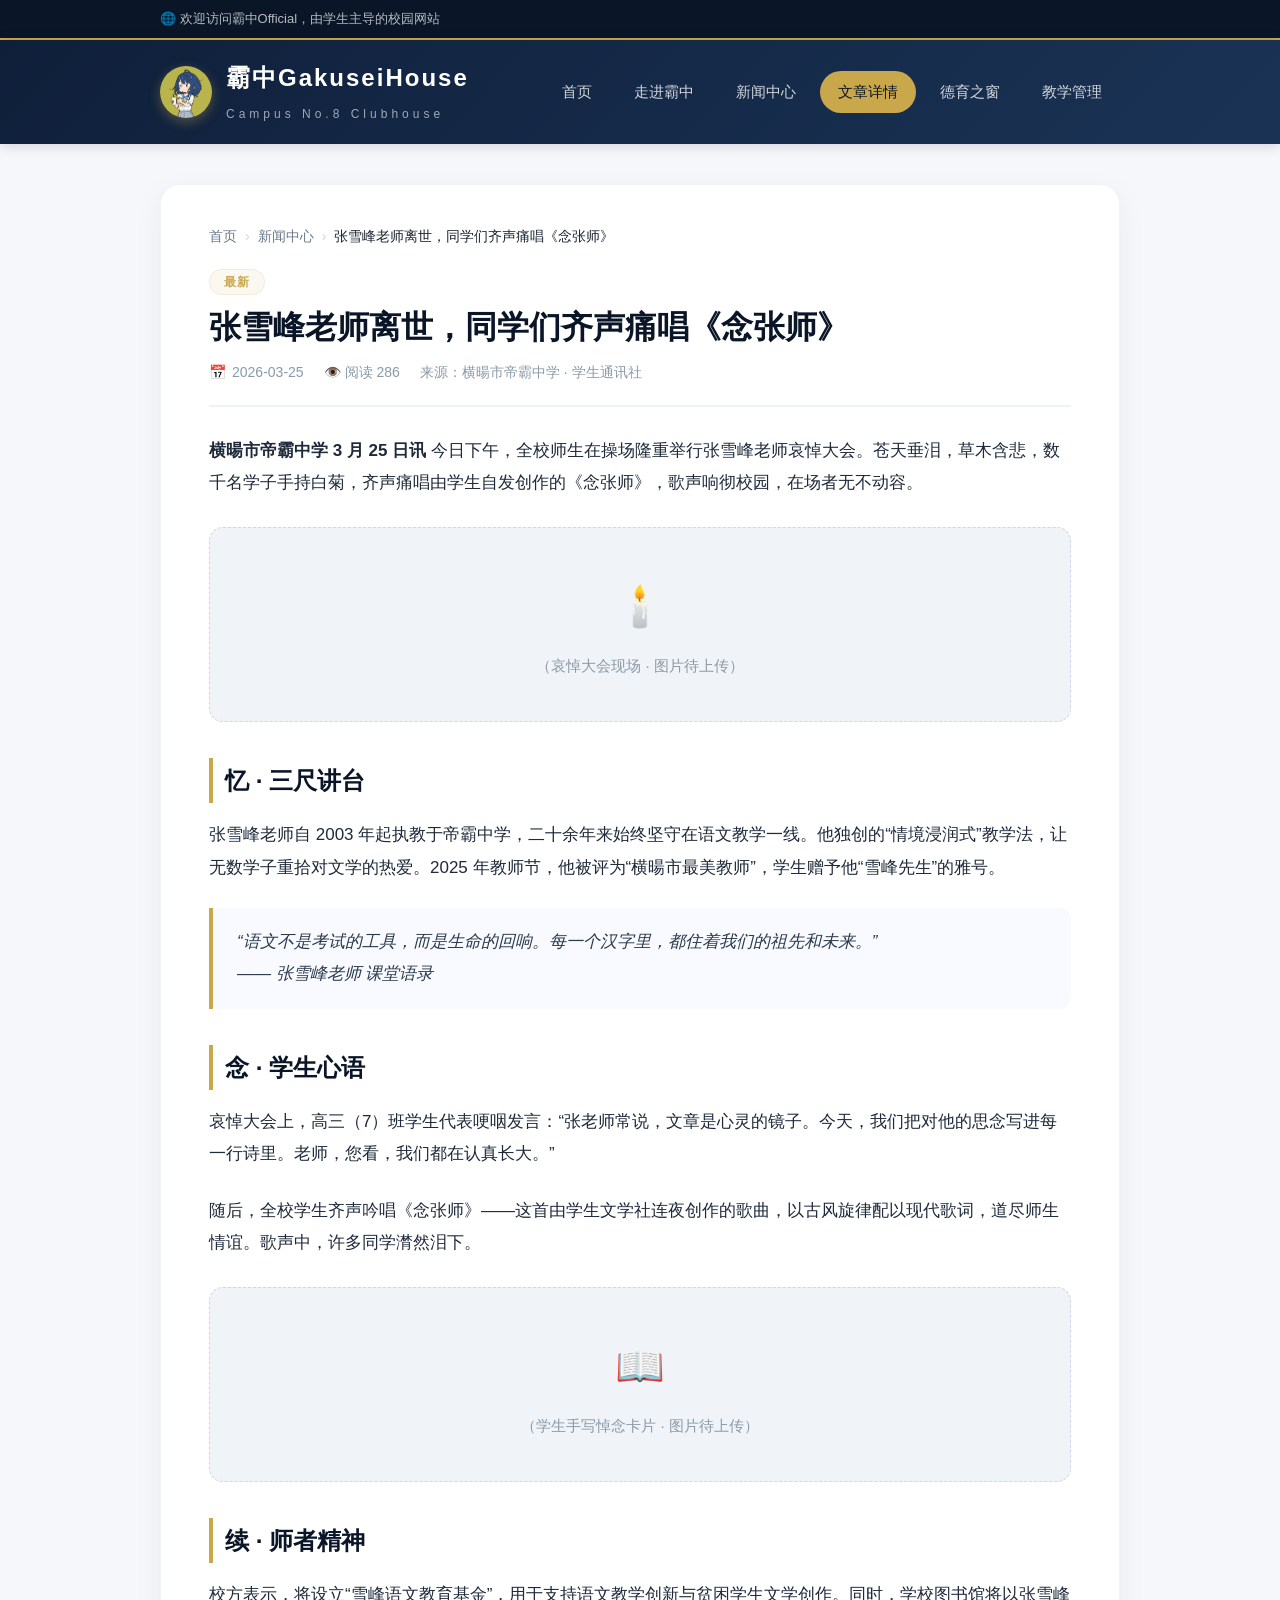
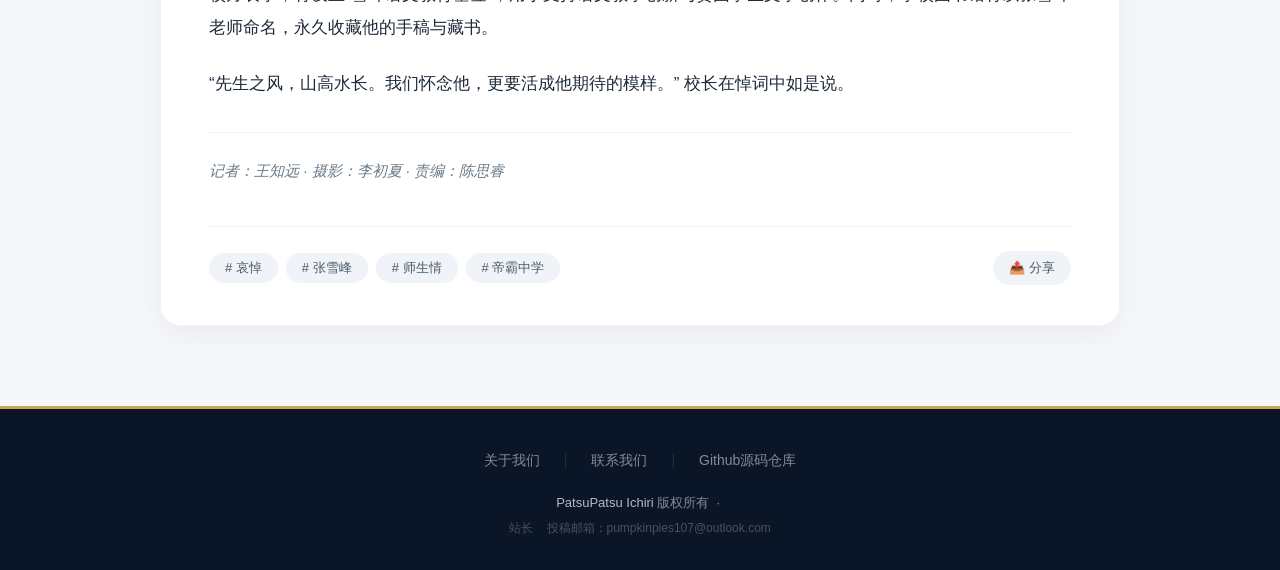
==== articles/article0001.html @ 2dd3c50e "Add files via upload" ====
<!DOCTYPE html>
<html lang="zh-CN">
<head>
    <meta charset="UTF-8">
    <meta name="viewport" content="width=device-width, initial-scale=1.0">
    <title>文章详情 · 霸中GakuseiHouse</title>
    <style>
        /* ===== 全局重置 & 基础 ===== */
        * {
            margin: 0;
            padding: 0;
            box-sizing: border-box;
        }

        body {
            font-family: "PingFang SC", "Microsoft YaHei", "Helvetica Neue", Arial, sans-serif;
            background: #f5f7fa;
            color: #1a2332;
            line-height: 1.7;
        }

        a {
            text-decoration: none;
            color: inherit;
        }

        ul {
            list-style: none;
        }

        .container {
            max-width: 1000px;
            margin: 0 auto;
            padding: 0 20px;
        }

        /* ===== 顶部栏 ===== */
        .top-bar {
            background: #0a1628;
            color: rgba(255, 255, 255, 0.7);
            font-size: 13px;
            padding: 8px 0;
            border-bottom: 2px solid #c9a84c;
        }

        .top-bar .container {
            display: flex;
            justify-content: space-between;
            align-items: center;
            flex-wrap: wrap;
            gap: 8px;
        }

        .top-bar a {
            color: rgba(255, 255, 255, 0.7);
            transition: color 0.2s;
        }
        .top-bar a:hover {
            color: #ffd866;
        }

        .top-bar .split {
            color: rgba(255, 255, 255, 0.2);
            margin: 0 10px;
        }

        .top-bar .right {
            display: flex;
            align-items: center;
            gap: 6px;
            flex-wrap: wrap;
        }

        /* ===== 头部 ===== */
        .header {
            background: linear-gradient(135deg, #0f1f3a 0%, #1a3355 100%);
            padding: 18px 0;
            box-shadow: 0 2px 12px rgba(0, 0, 0, 0.15);
            position: sticky;
            top: 0;
            z-index: 100;
        }

        .header .container {
            display: flex;
            justify-content: space-between;
            align-items: center;
            flex-wrap: wrap;
            gap: 16px;
        }

        .logo {
            display: flex;
            align-items: center;
            gap: 14px;
        }

        .logo-icon {
            width: 52px;
            height: 52px;
            flex-shrink: 0;
            border-radius: 50%;
            overflow: hidden;
            box-shadow: 0 4px 12px rgba(201, 168, 76, 0.35);
            background: #0a1628;
            display: flex;
            align-items: center;
            justify-content: center;
        }

        .logo-icon img {
            width: 100%;
            height: 100%;
            object-fit: cover;
            display: block;
        }

        .logo-text {
            color: #fff;
        }
        .logo-text h1 {
            font-size: 24px;
            font-weight: 700;
            letter-spacing: 2px;
        }
        .logo-text span {
            font-size: 12px;
            color: rgba(255, 255, 255, 0.6);
            letter-spacing: 4px;
        }

        /* ===== 导航 ===== */
        .nav {
            display: flex;
            gap: 6px;
            flex-wrap: wrap;
        }

        .nav a {
            color: rgba(255, 255, 255, 0.8);
            padding: 8px 18px;
            border-radius: 30px;
            font-size: 15px;
            font-weight: 500;
            transition: all 0.25s;
            position: relative;
        }

        .nav a:hover,
        .nav a.active {
            background: rgba(201, 168, 76, 0.18);
            color: #ffd866;
        }

        .nav a.active {
            background: #c9a84c;
            color: #0a1628;
        }

        /* ===== 文章详情主体 ===== */
        .article-wrapper {
            padding: 40px 0 60px;
        }

        .article-card {
            background: #ffffff;
            border-radius: 20px;
            box-shadow: 0 8px 30px rgba(0, 0, 0, 0.05);
            padding: 40px 48px;
            border: 1px solid #f0f3f8;
            transition: all 0.2s;
        }

        /* 面包屑 */
        .breadcrumb {
            font-size: 14px;
            color: #8a9aa8;
            margin-bottom: 18px;
            display: flex;
            align-items: center;
            gap: 8px;
            flex-wrap: wrap;
        }

        .breadcrumb a {
            color: #6a7a8a;
            transition: color 0.2s;
        }
        .breadcrumb a:hover {
            color: #c9a84c;
        }
        .breadcrumb .sep {
            color: #d0d7e0;
        }
        .breadcrumb .current {
            color: #1a2332;
            font-weight: 500;
        }

        /* 文章标题区 */
        .article-header {
            border-bottom: 2px solid #eef2f7;
            padding-bottom: 20px;
            margin-bottom: 28px;
        }

        .article-header .tag {
            display: inline-block;
            font-size: 12px;
            font-weight: 600;
            color: #c9a84c;
            letter-spacing: 1px;
            text-transform: uppercase;
            background: rgba(201, 168, 76, 0.08);
            padding: 2px 14px;
            border-radius: 30px;
            margin-bottom: 12px;
            border: 1px solid rgba(201, 168, 76, 0.15);
        }

        .article-header h1 {
            font-size: 32px;
            font-weight: 700;
            color: #0a1628;
            line-height: 1.3;
            margin-bottom: 12px;
        }

        .article-meta {
            display: flex;
            flex-wrap: wrap;
            align-items: center;
            gap: 20px;
            font-size: 14px;
            color: #8a9aa8;
        }

        .article-meta .date {
            display: flex;
            align-items: center;
            gap: 6px;
        }
        .article-meta .date::before {
            content: "📅";
            font-size: 14px;
        }
        .article-meta .views {
            display: flex;
            align-items: center;
            gap: 4px;
        }
        .article-meta .views::before {
            content: "👁️";
            font-size: 14px;
        }

        /* 正文内容 */
        .article-body {
            font-size: 17px;
            color: #1e2a3a;
            line-height: 1.9;
        }

        .article-body p {
            margin-bottom: 24px;
        }

        .article-body h2 {
            font-size: 24px;
            font-weight: 700;
            margin: 36px 0 16px;
            color: #0a1628;
            padding-left: 12px;
            border-left: 4px solid #c9a84c;
        }

        .article-body h3 {
            font-size: 20px;
            font-weight: 600;
            margin: 28px 0 12px;
            color: #0f1f3a;
        }

        .article-body blockquote {
            background: #f8faff;
            border-left: 4px solid #c9a84c;
            padding: 18px 24px;
            margin: 24px 0;
            border-radius: 0 12px 12px 0;
            color: #2a3a4a;
            font-style: italic;
        }

        .article-body ul,
        .article-body ol {
            margin: 16px 0 24px 24px;
        }

        .article-body li {
            margin-bottom: 8px;
        }

        .article-body .img-placeholder {
            background: #f0f3f8;
            border-radius: 14px;
            padding: 40px 20px;
            text-align: center;
            color: #8a9aa8;
            border: 1px dashed #d0d7e0;
            margin: 28px 0;
            font-size: 15px;
        }

        .article-body .img-placeholder i {
            font-style: normal;
            display: block;
            font-size: 40px;
            margin-bottom: 8px;
        }

        /* 文章底部信息 */
        .article-footer {
            margin-top: 40px;
            padding-top: 24px;
            border-top: 1px solid #eef2f7;
            display: flex;
            justify-content: space-between;
            align-items: center;
            flex-wrap: wrap;
            gap: 16px;
        }

        .article-footer .tags {
            display: flex;
            gap: 8px;
            flex-wrap: wrap;
        }

        .article-footer .tags span {
            background: #f0f3f8;
            padding: 4px 16px;
            border-radius: 30px;
            font-size: 13px;
            color: #4a5a6a;
        }

        .article-footer .share {
            display: flex;
            gap: 12px;
            align-items: center;
        }

        .article-footer .share a {
            display: inline-block;
            padding: 6px 16px;
            border-radius: 30px;
            background: #f0f3f8;
            font-size: 13px;
            color: #4a5a6a;
            transition: all 0.2s;
        }

        .article-footer .share a:hover {
            background: #0a1628;
            color: #ffd866;
        }

        /* ===== 底部 ===== */
        .footer {
            background: #0a1628;
            color: rgba(255, 255, 255, 0.5);
            padding: 40px 0 30px;
            text-align: center;
            font-size: 14px;
            border-top: 3px solid #c9a84c;
            margin-top: 20px;
        }

        .footer .footer-links {
            display: flex;
            justify-content: center;
            gap: 24px;
            flex-wrap: wrap;
            margin-bottom: 18px;
        }

        .footer .footer-links a {
            color: rgba(255, 255, 255, 0.5);
            transition: color 0.2s;
        }
        .footer .footer-links a:hover {
            color: #ffd866;
        }

        .footer .footer-links .split {
            color: rgba(255, 255, 255, 0.1);
        }

        .footer .copy {
            font-size: 13px;
            line-height: 1.8;
        }

        .footer .copy .highlight {
            color: rgba(255, 255, 255, 0.7);
        }

        /* ===== 响应式 ===== */
        @media (max-width: 768px) {
            .header .container {
                flex-direction: column;
                align-items: stretch;
                gap: 12px;
            }
            .logo {
                justify-content: center;
            }
            .nav {
                justify-content: center;
            }

            .article-card {
                padding: 24px 20px;
            }

            .article-header h1 {
                font-size: 24px;
            }

            .article-body {
                font-size: 16px;
            }

            .article-meta {
                gap: 12px;
                font-size: 13px;
            }

            .top-bar .container {
                flex-direction: column;
                text-align: center;
            }
        }

        @media (max-width: 480px) {
            .logo-icon {
                width: 40px;
                height: 40px;
            }
            .logo-text h1 {
                font-size: 18px;
            }
            .logo-text span {
                font-size: 10px;
            }
            .nav a {
                padding: 6px 12px;
                font-size: 13px;
            }
            .article-card {
                padding: 16px 14px;
            }
            .article-header h1 {
                font-size: 20px;
            }
            .article-body {
                font-size: 15px;
            }
            .article-footer {
                flex-direction: column;
                align-items: flex-start;
            }
        }
    </style>
</head>
<body>

    <!-- ===== 顶部栏 ===== -->
    <div class="top-bar">
        <div class="container">
            <span>🌐 欢迎访问霸中Official，由学生主导的校园网站</span>
        </div>
    </div>

    <!-- ===== 头部 ===== -->
    <header class="header">
        <div class="container">
            <div class="logo">
                <div class="logo-icon">
                    <img src="../logo.png" alt="霸中GakuseiHouse Logo">
                </div>
                <div class="logo-text">
                    <h1>霸中GakuseiHouse</h1>
                    <span>Campus No.8 Clubhouse</span>
                </div>
            </div>
            <nav class="nav">
                <a href="nothing.html">首页</a>
                <a href="nothing.html">走进霸中</a>
                <a href="nothing.html">新闻中心</a>
                <a href="nothing.html" class="active">文章详情</a>
                <a href="nothing.html">德育之窗</a>
                <a href="nothing.html">教学管理</a>
            </nav>
        </div>
    </header>

    <!-- ===== 文章详情 ===== -->
    <main class="article-wrapper">
        <div class="container">
            <div class="article-card">

                <!-- 面包屑 -->
                <div class="breadcrumb">
                    <a href="nothing.html">首页</a>
                    <span class="sep">›</span>
                    <a href="nothing.html">新闻中心</a>
                    <span class="sep">›</span>
                    <span class="current">张雪峰老师离世，同学们齐声痛唱《念张师》</span>
                </div>

                <!-- 文章头部 -->
                <div class="article-header">
                    <span class="tag">最新</span>
                    <h1>张雪峰老师离世，同学们齐声痛唱《念张师》</h1>
                    <div class="article-meta">
                        <span class="date">2026-03-25</span>
                        <span class="views">阅读 286</span>
                        <span>来源：横暘市帝霸中学 · 学生通讯社</span>
                    </div>
                </div>

                <!-- 文章正文 -->
                <div class="article-body">
                    <p><strong>横暘市帝霸中学 3 月 25 日讯</strong> 今日下午，全校师生在操场隆重举行张雪峰老师哀悼大会。苍天垂泪，草木含悲，数千名学子手持白菊，齐声痛唱由学生自发创作的《念张师》，歌声响彻校园，在场者无不动容。</p>

                    <div class="img-placeholder">
                        <i>🕯️</i>
                        （哀悼大会现场 · 图片待上传）
                    </div>

                    <h2>忆 · 三尺讲台</h2>
                    <p>张雪峰老师自 2003 年起执教于帝霸中学，二十余年来始终坚守在语文教学一线。他独创的“情境浸润式”教学法，让无数学子重拾对文学的热爱。2025 年教师节，他被评为“横暘市最美教师”，学生赠予他“雪峰先生”的雅号。</p>

                    <blockquote>
                        “语文不是考试的工具，而是生命的回响。每一个汉字里，都住着我们的祖先和未来。”
                        <br>—— 张雪峰老师 课堂语录
                    </blockquote>

                    <h2>念 · 学生心语</h2>
                    <p>哀悼大会上，高三（7）班学生代表哽咽发言：“张老师常说，文章是心灵的镜子。今天，我们把对他的思念写进每一行诗里。老师，您看，我们都在认真长大。”</p>
                    <p>随后，全校学生齐声吟唱《念张师》——这首由学生文学社连夜创作的歌曲，以古风旋律配以现代歌词，道尽师生情谊。歌声中，许多同学潸然泪下。</p>

                    <div class="img-placeholder">
                        <i>📖</i>
                        （学生手写悼念卡片 · 图片待上传）
                    </div>

                    <h2>续 · 师者精神</h2>
                    <p>校方表示，将设立“雪峰语文教育基金”，用于支持语文教学创新与贫困学生文学创作。同时，学校图书馆将以张雪峰老师命名，永久收藏他的手稿与藏书。</p>
                    <p>“先生之风，山高水长。我们怀念他，更要活成他期待的模样。” 校长在悼词中如是说。</p>

                    <p style="color: #6a7a8a; font-size: 15px; margin-top: 32px; border-top: 1px solid #eef2f7; padding-top: 24px;">
                        <em>记者：王知远 · 摄影：李初夏 · 责编：陈思睿</em>
                    </p>
                </div>

                <!-- 文章底部 -->
                <div class="article-footer">
                    <div class="tags">
                        <span># 哀悼</span>
                        <span># 张雪峰</span>
                        <span># 师生情</span>
                        <span># 帝霸中学</span>
                    </div>
                    <div class="share">
                        <a href="#">📤 分享</a>
                    </div>
                </div>

            </div>
        </div>
    </main>

    <!-- ===== 底部 ===== -->
    <footer class="footer">
        <div class="container">
            <div class="footer-links">
                <a href="nothing.html">关于我们</a>
                <span class="split">|</span>
                <a href="nothing.html">联系我们</a>
                <span class="split">|</span>
                <a href="https://github.com/PatsuPatsu-Ichiri/PatsuPatsu-Ichiri.github.io">Github源码仓库</a>
            </div>
            <div class="copy">
                <p>
                    <span class="highlight">PatsuPatsu Ichiri</span> 版权所有 &nbsp;·&nbsp;
                </p>
                <p style="margin-top:4px; font-size:12px; color:rgba(255,255,255,0.25);">
                    站长 &nbsp;&nbsp; 投稿邮箱：pumpkinpies107@outlook.com
                </p>
            </div>
        </div>
    </footer>

</body>
</html>
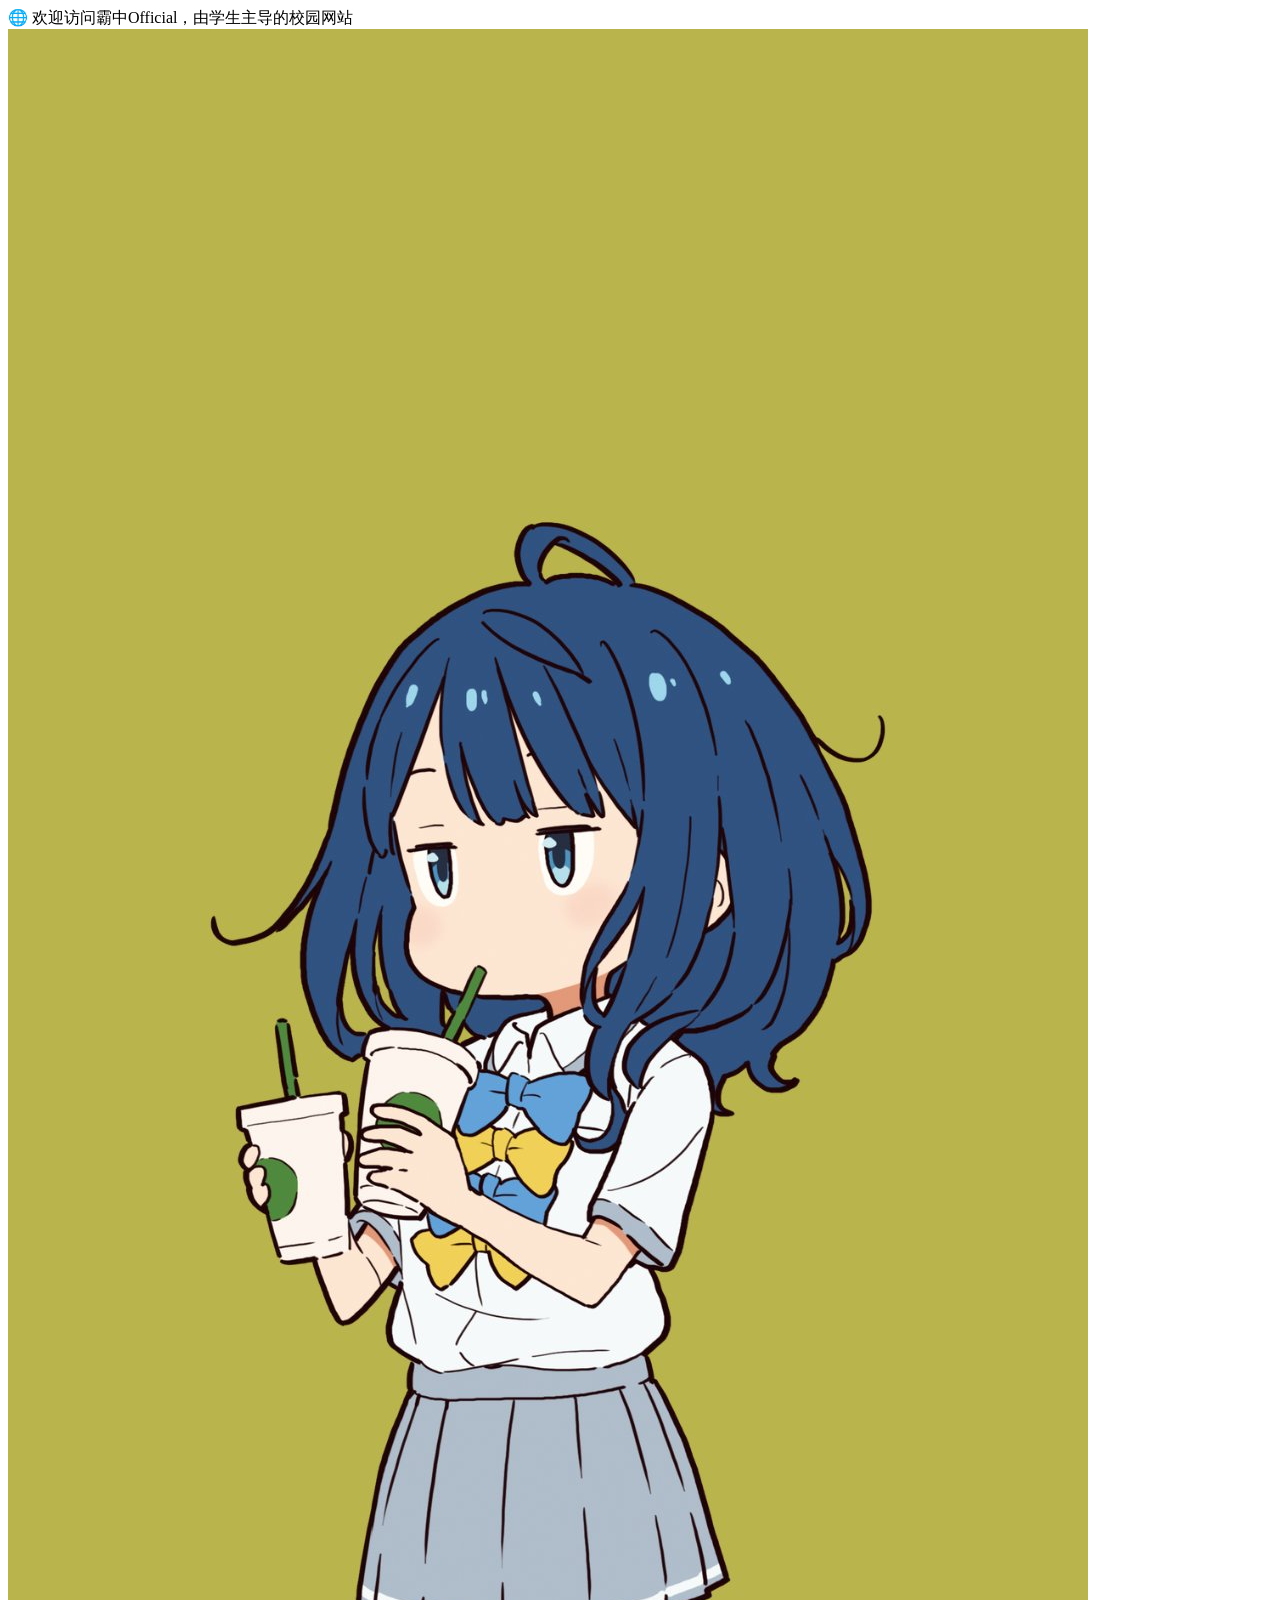
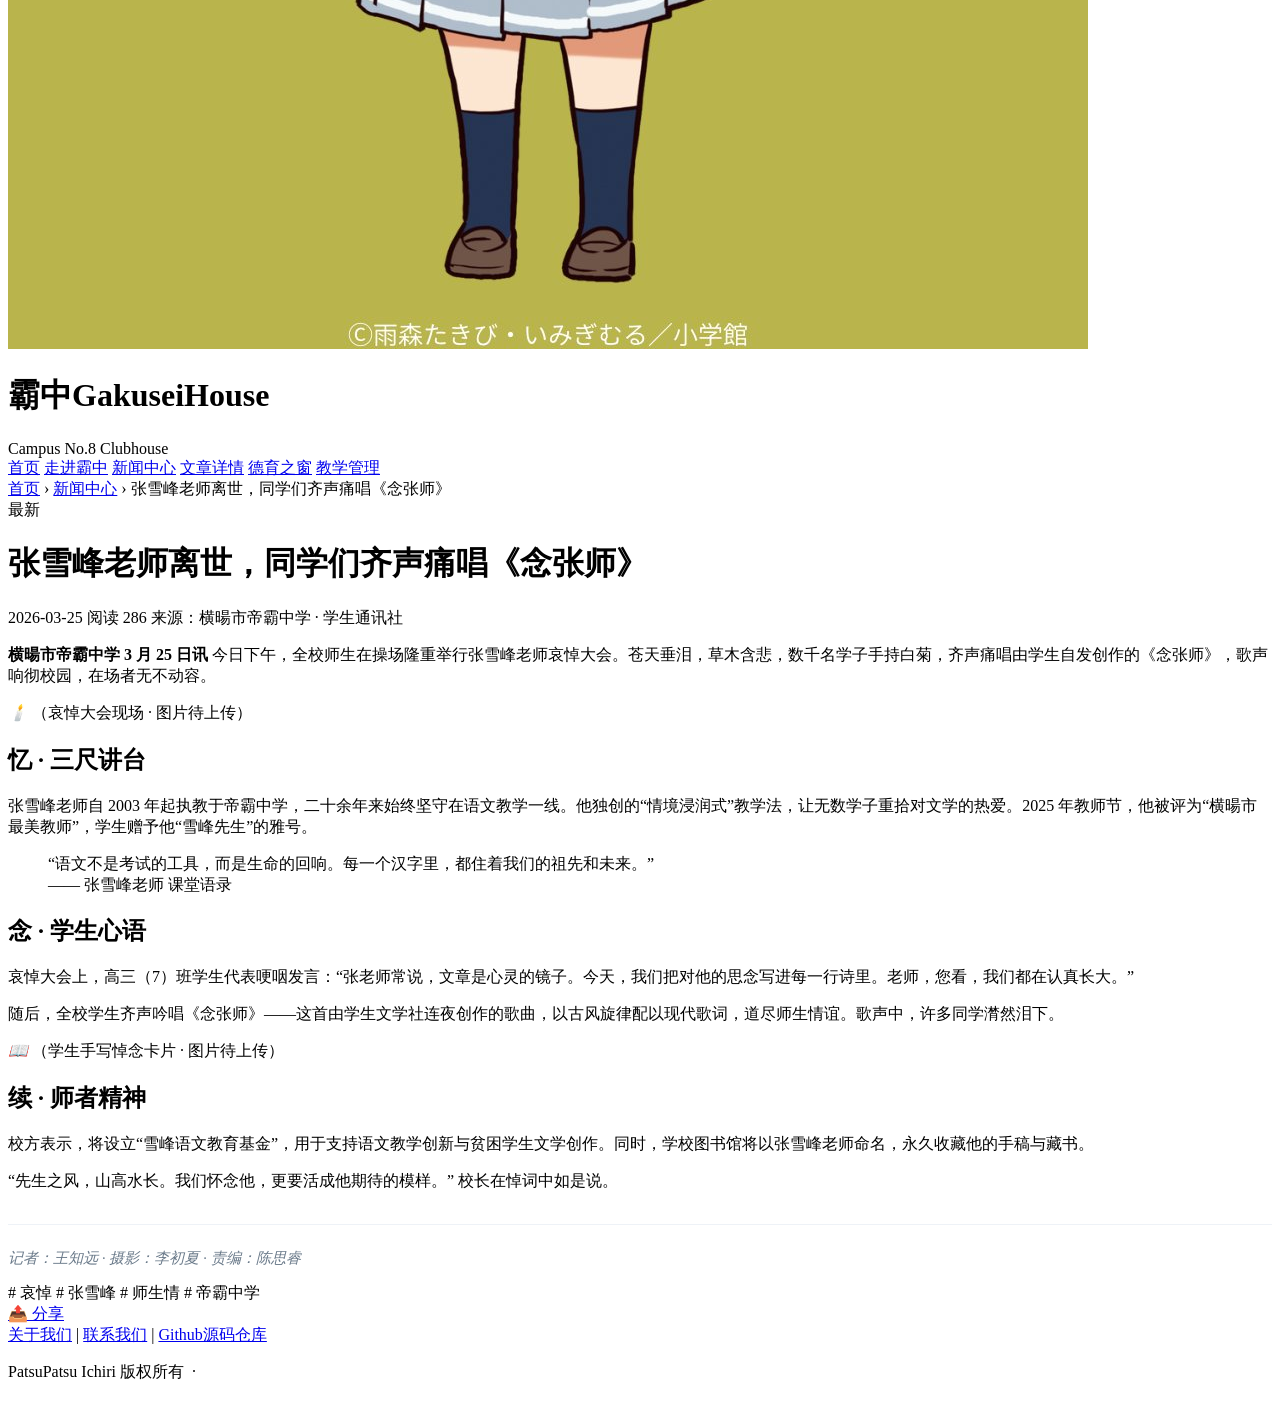
==== commit ce5539e3: "Update article0001.html" ====
--- a/articles/article0001.html
+++ b/articles/article0001.html
@@ -4,474 +4,9 @@
     <meta charset="UTF-8">
     <meta name="viewport" content="width=device-width, initial-scale=1.0">
     <title>文章详情 · 霸中GakuseiHouse</title>
-    <style>
-        /* ===== 全局重置 & 基础 ===== */
-        * {
-            margin: 0;
-            padding: 0;
-            box-sizing: border-box;
-        }
-
-        body {
-            font-family: "PingFang SC", "Microsoft YaHei", "Helvetica Neue", Arial, sans-serif;
-            background: #f5f7fa;
-            color: #1a2332;
-            line-height: 1.7;
-        }
-
-        a {
-            text-decoration: none;
-            color: inherit;
-        }
-
-        ul {
-            list-style: none;
-        }
-
-        .container {
-            max-width: 1000px;
-            margin: 0 auto;
-            padding: 0 20px;
-        }
-
-        /* ===== 顶部栏 ===== */
-        .top-bar {
-            background: #0a1628;
-            color: rgba(255, 255, 255, 0.7);
-            font-size: 13px;
-            padding: 8px 0;
-            border-bottom: 2px solid #c9a84c;
-        }
-
-        .top-bar .container {
-            display: flex;
-            justify-content: space-between;
-            align-items: center;
-            flex-wrap: wrap;
-            gap: 8px;
-        }
-
-        .top-bar a {
-            color: rgba(255, 255, 255, 0.7);
-            transition: color 0.2s;
-        }
-        .top-bar a:hover {
-            color: #ffd866;
-        }
-
-        .top-bar .split {
-            color: rgba(255, 255, 255, 0.2);
-            margin: 0 10px;
-        }
-
-        .top-bar .right {
-            display: flex;
-            align-items: center;
-            gap: 6px;
-            flex-wrap: wrap;
-        }
-
-        /* ===== 头部 ===== */
-        .header {
-            background: linear-gradient(135deg, #0f1f3a 0%, #1a3355 100%);
-            padding: 18px 0;
-            box-shadow: 0 2px 12px rgba(0, 0, 0, 0.15);
-            position: sticky;
-            top: 0;
-            z-index: 100;
-        }
-
-        .header .container {
-            display: flex;
-            justify-content: space-between;
-            align-items: center;
-            flex-wrap: wrap;
-            gap: 16px;
-        }
-
-        .logo {
-            display: flex;
-            align-items: center;
-            gap: 14px;
-        }
-
-        .logo-icon {
-            width: 52px;
-            height: 52px;
-            flex-shrink: 0;
-            border-radius: 50%;
-            overflow: hidden;
-            box-shadow: 0 4px 12px rgba(201, 168, 76, 0.35);
-            background: #0a1628;
-            display: flex;
-            align-items: center;
-            justify-content: center;
-        }
-
-        .logo-icon img {
-            width: 100%;
-            height: 100%;
-            object-fit: cover;
-            display: block;
-        }
-
-        .logo-text {
-            color: #fff;
-        }
-        .logo-text h1 {
-            font-size: 24px;
-            font-weight: 700;
-            letter-spacing: 2px;
-        }
-        .logo-text span {
-            font-size: 12px;
-            color: rgba(255, 255, 255, 0.6);
-            letter-spacing: 4px;
-        }
-
-        /* ===== 导航 ===== */
-        .nav {
-            display: flex;
-            gap: 6px;
-            flex-wrap: wrap;
-        }
-
-        .nav a {
-            color: rgba(255, 255, 255, 0.8);
-            padding: 8px 18px;
-            border-radius: 30px;
-            font-size: 15px;
-            font-weight: 500;
-            transition: all 0.25s;
-            position: relative;
-        }
-
-        .nav a:hover,
-        .nav a.active {
-            background: rgba(201, 168, 76, 0.18);
-            color: #ffd866;
-        }
-
-        .nav a.active {
-            background: #c9a84c;
-            color: #0a1628;
-        }
-
-        /* ===== 文章详情主体 ===== */
-        .article-wrapper {
-            padding: 40px 0 60px;
-        }
-
-        .article-card {
-            background: #ffffff;
-            border-radius: 20px;
-            box-shadow: 0 8px 30px rgba(0, 0, 0, 0.05);
-            padding: 40px 48px;
-            border: 1px solid #f0f3f8;
-            transition: all 0.2s;
-        }
-
-        /* 面包屑 */
-        .breadcrumb {
-            font-size: 14px;
-            color: #8a9aa8;
-            margin-bottom: 18px;
-            display: flex;
-            align-items: center;
-            gap: 8px;
-            flex-wrap: wrap;
-        }
-
-        .breadcrumb a {
-            color: #6a7a8a;
-            transition: color 0.2s;
-        }
-        .breadcrumb a:hover {
-            color: #c9a84c;
-        }
-        .breadcrumb .sep {
-            color: #d0d7e0;
-        }
-        .breadcrumb .current {
-            color: #1a2332;
-            font-weight: 500;
-        }
-
-        /* 文章标题区 */
-        .article-header {
-            border-bottom: 2px solid #eef2f7;
-            padding-bottom: 20px;
-            margin-bottom: 28px;
-        }
-
-        .article-header .tag {
-            display: inline-block;
-            font-size: 12px;
-            font-weight: 600;
-            color: #c9a84c;
-            letter-spacing: 1px;
-            text-transform: uppercase;
-            background: rgba(201, 168, 76, 0.08);
-            padding: 2px 14px;
-            border-radius: 30px;
-            margin-bottom: 12px;
-            border: 1px solid rgba(201, 168, 76, 0.15);
-        }
-
-        .article-header h1 {
-            font-size: 32px;
-            font-weight: 700;
-            color: #0a1628;
-            line-height: 1.3;
-            margin-bottom: 12px;
-        }
-
-        .article-meta {
-            display: flex;
-            flex-wrap: wrap;
-            align-items: center;
-            gap: 20px;
-            font-size: 14px;
-            color: #8a9aa8;
-        }
-
-        .article-meta .date {
-            display: flex;
-            align-items: center;
-            gap: 6px;
-        }
-        .article-meta .date::before {
-            content: "📅";
-            font-size: 14px;
-        }
-        .article-meta .views {
-            display: flex;
-            align-items: center;
-            gap: 4px;
-        }
-        .article-meta .views::before {
-            content: "👁️";
-            font-size: 14px;
-        }
-
-        /* 正文内容 */
-        .article-body {
-            font-size: 17px;
-            color: #1e2a3a;
-            line-height: 1.9;
-        }
-
-        .article-body p {
-            margin-bottom: 24px;
-        }
-
-        .article-body h2 {
-            font-size: 24px;
-            font-weight: 700;
-            margin: 36px 0 16px;
-            color: #0a1628;
-            padding-left: 12px;
-            border-left: 4px solid #c9a84c;
-        }
-
-        .article-body h3 {
-            font-size: 20px;
-            font-weight: 600;
-            margin: 28px 0 12px;
-            color: #0f1f3a;
-        }
-
-        .article-body blockquote {
-            background: #f8faff;
-            border-left: 4px solid #c9a84c;
-            padding: 18px 24px;
-            margin: 24px 0;
-            border-radius: 0 12px 12px 0;
-            color: #2a3a4a;
-            font-style: italic;
-        }
-
-        .article-body ul,
-        .article-body ol {
-            margin: 16px 0 24px 24px;
-        }
-
-        .article-body li {
-            margin-bottom: 8px;
-        }
-
-        .article-body .img-placeholder {
-            background: #f0f3f8;
-            border-radius: 14px;
-            padding: 40px 20px;
-            text-align: center;
-            color: #8a9aa8;
-            border: 1px dashed #d0d7e0;
-            margin: 28px 0;
-            font-size: 15px;
-        }
-
-        .article-body .img-placeholder i {
-            font-style: normal;
-            display: block;
-            font-size: 40px;
-            margin-bottom: 8px;
-        }
-
-        /* 文章底部信息 */
-        .article-footer {
-            margin-top: 40px;
-            padding-top: 24px;
-            border-top: 1px solid #eef2f7;
-            display: flex;
-            justify-content: space-between;
-            align-items: center;
-            flex-wrap: wrap;
-            gap: 16px;
-        }
-
-        .article-footer .tags {
-            display: flex;
-            gap: 8px;
-            flex-wrap: wrap;
-        }
-
-        .article-footer .tags span {
-            background: #f0f3f8;
-            padding: 4px 16px;
-            border-radius: 30px;
-            font-size: 13px;
-            color: #4a5a6a;
-        }
-
-        .article-footer .share {
-            display: flex;
-            gap: 12px;
-            align-items: center;
-        }
-
-        .article-footer .share a {
-            display: inline-block;
-            padding: 6px 16px;
-            border-radius: 30px;
-            background: #f0f3f8;
-            font-size: 13px;
-            color: #4a5a6a;
-            transition: all 0.2s;
-        }
-
-        .article-footer .share a:hover {
-            background: #0a1628;
-            color: #ffd866;
-        }
-
-        /* ===== 底部 ===== */
-        .footer {
-            background: #0a1628;
-            color: rgba(255, 255, 255, 0.5);
-            padding: 40px 0 30px;
-            text-align: center;
-            font-size: 14px;
-            border-top: 3px solid #c9a84c;
-            margin-top: 20px;
-        }
-
-        .footer .footer-links {
-            display: flex;
-            justify-content: center;
-            gap: 24px;
-            flex-wrap: wrap;
-            margin-bottom: 18px;
-        }
-
-        .footer .footer-links a {
-            color: rgba(255, 255, 255, 0.5);
-            transition: color 0.2s;
-        }
-        .footer .footer-links a:hover {
-            color: #ffd866;
-        }
-
-        .footer .footer-links .split {
-            color: rgba(255, 255, 255, 0.1);
-        }
-
-        .footer .copy {
-            font-size: 13px;
-            line-height: 1.8;
-        }
-
-        .footer .copy .highlight {
-            color: rgba(255, 255, 255, 0.7);
-        }
-
-        /* ===== 响应式 ===== */
-        @media (max-width: 768px) {
-            .header .container {
-                flex-direction: column;
-                align-items: stretch;
-                gap: 12px;
-            }
-            .logo {
-                justify-content: center;
-            }
-            .nav {
-                justify-content: center;
-            }
-
-            .article-card {
-                padding: 24px 20px;
-            }
-
-            .article-header h1 {
-                font-size: 24px;
-            }
-
-            .article-body {
-                font-size: 16px;
-            }
-
-            .article-meta {
-                gap: 12px;
-                font-size: 13px;
-            }
-
-            .top-bar .container {
-                flex-direction: column;
-                text-align: center;
-            }
-        }
-
-        @media (max-width: 480px) {
-            .logo-icon {
-                width: 40px;
-                height: 40px;
-            }
-            .logo-text h1 {
-                font-size: 18px;
-            }
-            .logo-text span {
-                font-size: 10px;
-            }
-            .nav a {
-                padding: 6px 12px;
-                font-size: 13px;
-            }
-            .article-card {
-                padding: 16px 14px;
-            }
-            .article-header h1 {
-                font-size: 20px;
-            }
-            .article-body {
-                font-size: 15px;
-            }
-            .article-footer {
-                flex-direction: column;
-                align-items: flex-start;
-            }
-        }
-    </style>
+    <link rel="stylesheet" href="css/general.css">
+    <link rel="stylesheet" href="css/article.css">   
+    
 </head>
 <body>
 
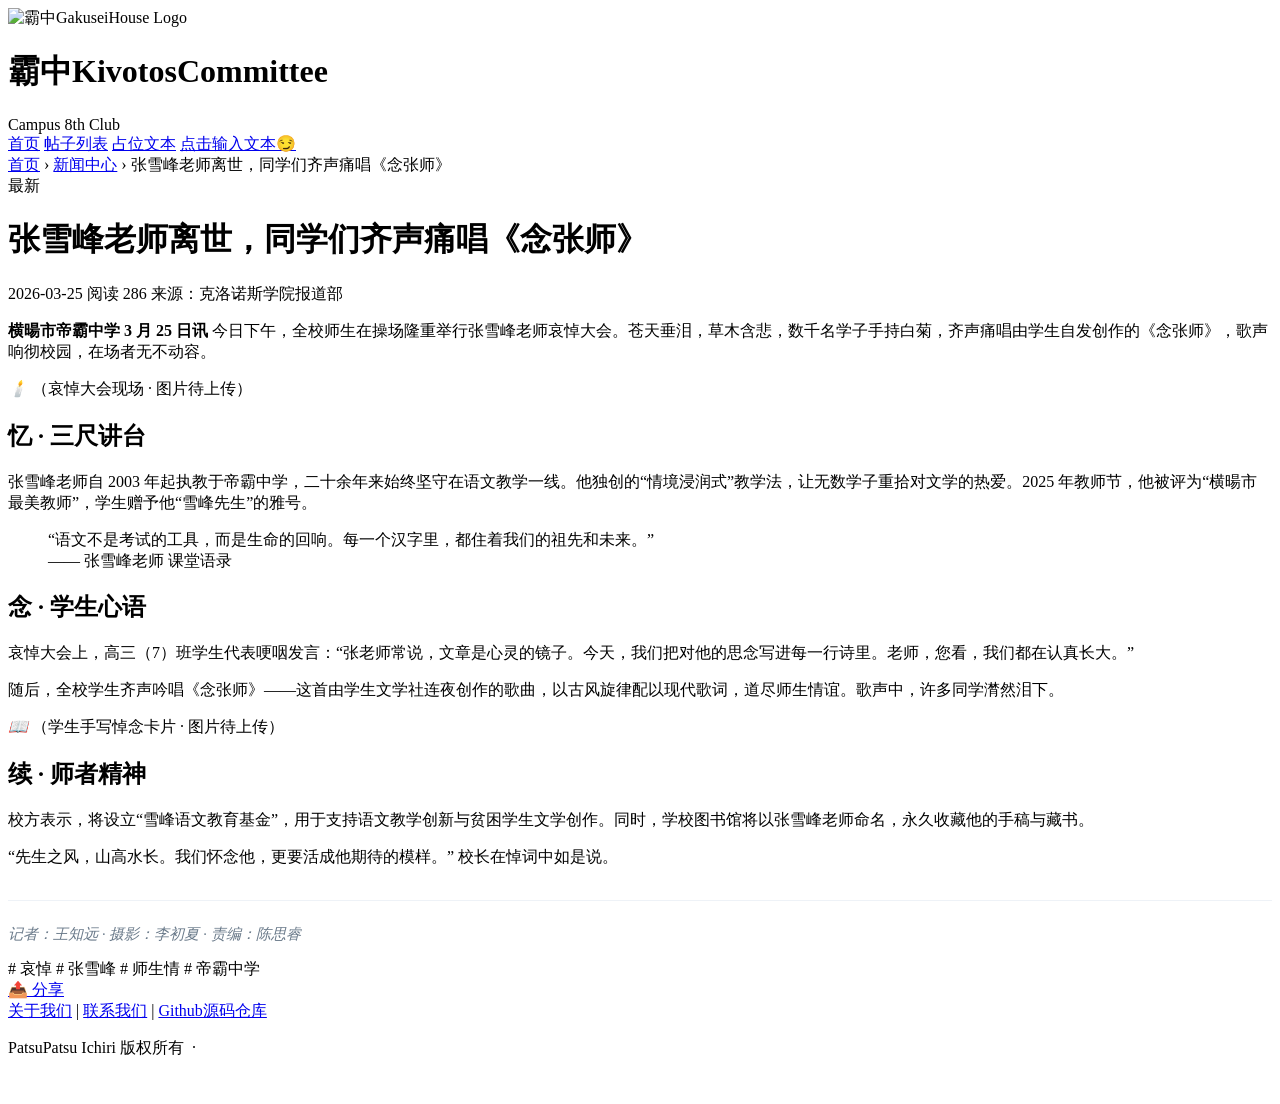
==== commit cf83d174: "Update article0001.html" ====
--- a/articles/article0001.html
+++ b/articles/article0001.html
@@ -11,35 +11,27 @@
 <body>
 
     <!-- ===== 顶部栏 ===== -->
-    <div class="top-bar">
-        <div class="container">
-            <span>🌐 欢迎访问霸中Official，由学生主导的校园网站</span>
+    
+<header class="header">
+    <div class="container">
+        <div class="logo">
+            <div class="logo-icon">
+                <img src="logo.png" alt="霸中GakuseiHouse Logo">
+            </div>
+            <div class="logo-text">
+                <h1>霸中KivotosCommittee</h1>
+                <span>Campus 8th Club</span>
+            </div>
         </div>
+        <nav class="nav">
+            <a href="index.html">首页</a>
+            <a href="nothing.html">帖子列表</a>
+            <a href="nothing.html">占位文本</a>
+            <a href="nothing.html">点击输入文本😏</a>
+        </nav>
     </div>
-
-    <!-- ===== 头部 ===== -->
-    <header class="header">
-        <div class="container">
-            <div class="logo">
-                <div class="logo-icon">
-                    <img src="../logo.png" alt="霸中GakuseiHouse Logo">
-                </div>
-                <div class="logo-text">
-                    <h1>霸中GakuseiHouse</h1>
-                    <span>Campus No.8 Clubhouse</span>
-                </div>
-            </div>
-            <nav class="nav">
-                <a href="nothing.html">首页</a>
-                <a href="nothing.html">走进霸中</a>
-                <a href="nothing.html">新闻中心</a>
-                <a href="nothing.html" class="active">文章详情</a>
-                <a href="nothing.html">德育之窗</a>
-                <a href="nothing.html">教学管理</a>
-            </nav>
-        </div>
-    </header>
-
+</header>
+    
     <!-- ===== 文章详情 ===== -->
     <main class="article-wrapper">
         <div class="container">
@@ -47,7 +39,7 @@
 
                 <!-- 面包屑 -->
                 <div class="breadcrumb">
-                    <a href="nothing.html">首页</a>
+                    <a href="index.html">首页</a>
                     <span class="sep">›</span>
                     <a href="nothing.html">新闻中心</a>
                     <span class="sep">›</span>
@@ -61,7 +53,7 @@
                     <div class="article-meta">
                         <span class="date">2026-03-25</span>
                         <span class="views">阅读 286</span>
-                        <span>来源：横暘市帝霸中学 · 学生通讯社</span>
+                        <span>来源：克洛诺斯学院报道部</span>
                     </div>
                 </div>
 
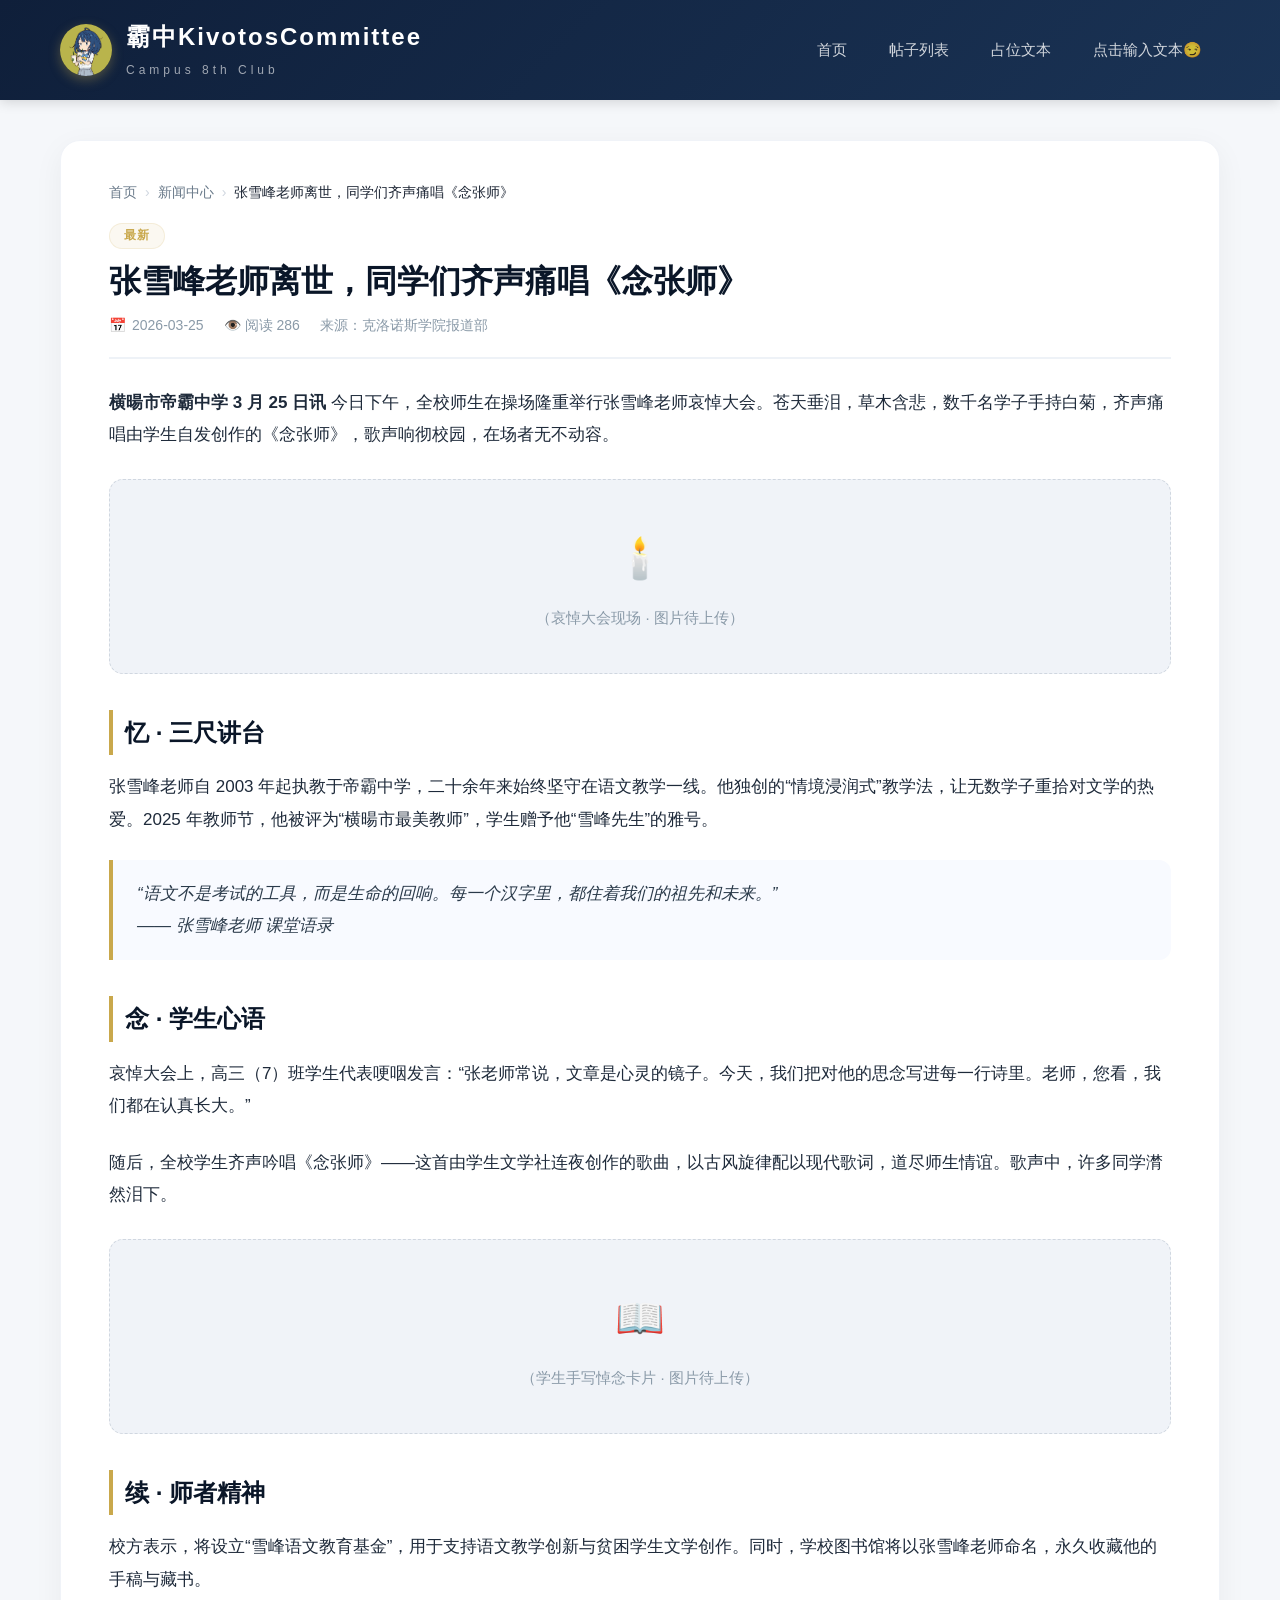
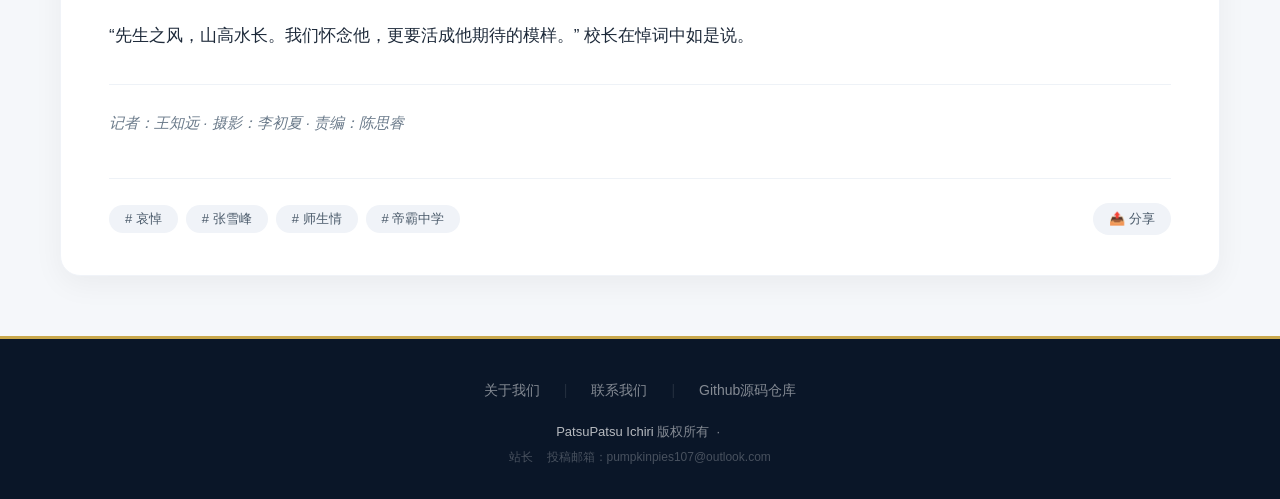
==== commit e087a52d: "Update article0001.html" ====
--- a/articles/article0001.html
+++ b/articles/article0001.html
@@ -4,8 +4,8 @@
     <meta charset="UTF-8">
     <meta name="viewport" content="width=device-width, initial-scale=1.0">
     <title>文章详情 · 霸中GakuseiHouse</title>
-    <link rel="stylesheet" href="css/general.css">
-    <link rel="stylesheet" href="css/article.css">   
+    <link rel="stylesheet" href="/css/general.css">
+    <link rel="stylesheet" href="/css/article.css">   
     
 </head>
 <body>
@@ -16,7 +16,7 @@
     <div class="container">
         <div class="logo">
             <div class="logo-icon">
-                <img src="logo.png" alt="霸中GakuseiHouse Logo">
+                <img src="/logo.png" alt="霸中GakuseiHouse Logo">
             </div>
             <div class="logo-text">
                 <h1>霸中KivotosCommittee</h1>
@@ -24,10 +24,10 @@
             </div>
         </div>
         <nav class="nav">
-            <a href="index.html">首页</a>
-            <a href="nothing.html">帖子列表</a>
-            <a href="nothing.html">占位文本</a>
-            <a href="nothing.html">点击输入文本😏</a>
+            <a href="/index.html">首页</a>
+            <a href="/nothing.html">帖子列表</a>
+            <a href="/nothing.html">占位文本</a>
+            <a href="/nothing.html">点击输入文本😏</a>
         </nav>
     </div>
 </header>
@@ -39,9 +39,9 @@
 
                 <!-- 面包屑 -->
                 <div class="breadcrumb">
-                    <a href="index.html">首页</a>
+                    <a href="/index.html">首页</a>
                     <span class="sep">›</span>
-                    <a href="nothing.html">新闻中心</a>
+                    <a href="/nothing.html">新闻中心</a>
                     <span class="sep">›</span>
                     <span class="current">张雪峰老师离世，同学们齐声痛唱《念张师》</span>
                 </div>
--- a/css/general.css
+++ b/css/general.css
@@ -0,0 +1,250 @@
+/* ===== 全局重置 & 基础 ===== */
+* {
+    margin: 0;
+    padding: 0;
+    box-sizing: border-box;
+}
+
+body {
+    font-family: "PingFang SC", "Microsoft YaHei", "Helvetica Neue", Arial, sans-serif;
+    background: #f5f7fa;
+    color: #1a2332;
+    line-height: 1.6;
+}
+
+a {
+    text-decoration: none;
+    color: inherit;
+}
+
+ul {
+    list-style: none;
+}
+
+.container {
+    max-width: 1200px;
+    margin: 0 auto;
+    padding: 0 20px;
+}
+
+/* ===== 顶部栏 ===== */
+.top-bar {
+    background: #0a1628;
+    color: rgba(255, 255, 255, 0.7);
+    font-size: 13px;
+    padding: 8px 0;
+    border-bottom: 2px solid #c9a84c;
+}
+
+.top-bar .container {
+    display: flex;
+    justify-content: space-between;
+    align-items: center;
+    flex-wrap: wrap;
+    gap: 8px;
+}
+
+.top-bar a {
+    color: rgba(255, 255, 255, 0.7);
+    transition: color 0.2s;
+}
+.top-bar a:hover {
+    color: #ffd866;
+}
+
+.top-bar .split {
+    color: rgba(255, 255, 255, 0.2);
+    margin: 0 10px;
+}
+
+.top-bar .right {
+    display: flex;
+    align-items: center;
+    gap: 6px;
+    flex-wrap: wrap;
+}
+
+/* ===== 头部 ===== */
+.header {
+    background: linear-gradient(135deg, #0f1f3a 0%, #1a3355 100%);
+    padding: 18px 0;
+    box-shadow: 0 2px 12px rgba(0, 0, 0, 0.15);
+    position: sticky;
+    top: 0;
+    z-index: 100;
+}
+
+.header .container {
+    display: flex;
+    justify-content: space-between;
+    align-items: center;
+    flex-wrap: wrap;
+    gap: 16px;
+}
+
+.logo {
+    display: flex;
+    align-items: center;
+    gap: 14px;
+}
+
+.logo-icon {
+    width: 52px;
+    height: 52px;
+    flex-shrink: 0;
+    border-radius: 50%;
+    overflow: hidden;
+    box-shadow: 0 4px 12px rgba(201, 168, 76, 0.35);
+    background: #0a1628;
+    display: flex;
+    align-items: center;
+    justify-content: center;
+}
+
+.logo-icon img {
+    width: 100%;
+    height: 100%;
+    object-fit: cover;
+    display: block;
+}
+
+.logo-text {
+    color: #fff;
+}
+.logo-text h1 {
+    font-size: 24px;
+    font-weight: 700;
+    letter-spacing: 2px;
+}
+.logo-text span {
+    font-size: 12px;
+    color: rgba(255, 255, 255, 0.6);
+    letter-spacing: 4px;
+}
+
+/* ===== 导航 ===== */
+.nav {
+    display: flex;
+    gap: 6px;
+    flex-wrap: wrap;
+}
+
+.nav a {
+    color: rgba(255, 255, 255, 0.8);
+    padding: 8px 18px;
+    border-radius: 30px;
+    font-size: 15px;
+    font-weight: 500;
+    transition: all 0.25s;
+    position: relative;
+}
+
+.nav a:hover,
+.nav a.active {
+    background: rgba(201, 168, 76, 0.18);
+    color: #ffd866;
+}
+
+.nav a.active {
+    background: #c9a84c;
+    color: #0a1628;
+}
+
+/* ===== 底部 ===== */
+.footer {
+    background: #0a1628;
+    color: rgba(255, 255, 255, 0.5);
+    padding: 40px 0 30px;
+    text-align: center;
+    font-size: 14px;
+    border-top: 3px solid #c9a84c;
+}
+
+.footer .footer-links {
+    display: flex;
+    justify-content: center;
+    gap: 24px;
+    flex-wrap: wrap;
+    margin-bottom: 18px;
+}
+
+.footer .footer-links a {
+    color: rgba(255, 255, 255, 0.5);
+    transition: color 0.2s;
+}
+.footer .footer-links a:hover {
+    color: #ffd866;
+}
+
+.footer .footer-links .split {
+    color: rgba(255, 255, 255, 0.1);
+}
+
+.footer .copy {
+    font-size: 13px;
+    line-height: 1.8;
+}
+
+.footer .copy .highlight {
+    color: rgba(255, 255, 255, 0.7);
+}
+
+@media (max-width: 768px) {
+    .header .container {
+        flex-direction: column;
+        align-items: stretch;
+        gap: 12px;
+    }
+    .logo {
+        justify-content: center;
+    }
+    .nav {
+        justify-content: center;
+    }
+    .top-bar .container {
+        flex-direction: column;
+        text-align: center;
+    }
+}
+@media (max-width: 480px) {
+    .logo-icon {
+        width: 40px;
+        height: 40px;
+    }
+    .logo-text h1 {
+        font-size: 18px;
+    }
+    .logo-text span {
+        font-size: 10px;
+    }
+    .nav a {
+        padding: 6px 12px;
+        font-size: 13px;
+    }
+}
+
+/* ===== 导航 ===== */
+.nav {
+    display: flex;
+    flex-wrap: nowrap;      /* 强制不换行 */
+    gap: 6px;
+    overflow-x: auto;       /* 窄屏时允许横向滚动 */
+    -webkit-overflow-scrolling: touch;
+    scrollbar-width: none;  /* 隐藏滚动条 Firefox */
+}
+
+.nav::-webkit-scrollbar {
+    display: none;          /* 隐藏滚动条 Chrome/Safari */
+}
+
+.nav a {
+    flex-shrink: 0;         /* 防止链接被压缩 */
+    white-space: nowrap;    /* 文字强制不换行 */
+    color: rgba(255, 255, 255, 0.8);
+    padding: 8px 18px;
+    border-radius: 30px;
+    font-size: 15px;
+    font-weight: 500;
+    transition: all 0.25s;
+    position: relative;
+}
--- a/css/article.css
+++ b/css/article.css
@@ -0,0 +1,211 @@
+/* ===== 文章详情主体 ===== */
+.article-wrapper {
+    padding: 40px 0 60px;
+}
+.article-card {
+    background: #ffffff;
+    border-radius: 20px;
+    box-shadow: 0 8px 30px rgba(0, 0, 0, 0.05);
+    padding: 40px 48px;
+    border: 1px solid #f0f3f8;
+    transition: all 0.2s;
+}
+.breadcrumb {
+    font-size: 14px;
+    color: #8a9aa8;
+    margin-bottom: 18px;
+    display: flex;
+    align-items: center;
+    gap: 8px;
+    flex-wrap: wrap;
+}
+.breadcrumb a {
+    color: #6a7a8a;
+    transition: color 0.2s;
+}
+.breadcrumb a:hover {
+    color: #c9a84c;
+}
+.breadcrumb .sep {
+    color: #d0d7e0;
+}
+.breadcrumb .current {
+    color: #1a2332;
+    font-weight: 500;
+}
+.article-header {
+    border-bottom: 2px solid #eef2f7;
+    padding-bottom: 20px;
+    margin-bottom: 28px;
+}
+.article-header .tag {
+    display: inline-block;
+    font-size: 12px;
+    font-weight: 600;
+    color: #c9a84c;
+    letter-spacing: 1px;
+    text-transform: uppercase;
+    background: rgba(201, 168, 76, 0.08);
+    padding: 2px 14px;
+    border-radius: 30px;
+    margin-bottom: 12px;
+    border: 1px solid rgba(201, 168, 76, 0.15);
+}
+.article-header h1 {
+    font-size: 32px;
+    font-weight: 700;
+    color: #0a1628;
+    line-height: 1.3;
+    margin-bottom: 12px;
+}
+.article-meta {
+    display: flex;
+    flex-wrap: wrap;
+    align-items: center;
+    gap: 20px;
+    font-size: 14px;
+    color: #8a9aa8;
+}
+.article-meta .date {
+    display: flex;
+    align-items: center;
+    gap: 6px;
+}
+.article-meta .date::before {
+    content: "📅";
+    font-size: 14px;
+}
+.article-meta .views {
+    display: flex;
+    align-items: center;
+    gap: 4px;
+}
+.article-meta .views::before {
+    content: "👁️";
+    font-size: 14px;
+}
+.article-body {
+    font-size: 17px;
+    color: #1e2a3a;
+    line-height: 1.9;
+}
+.article-body p {
+    margin-bottom: 24px;
+}
+.article-body h2 {
+    font-size: 24px;
+    font-weight: 700;
+    margin: 36px 0 16px;
+    color: #0a1628;
+    padding-left: 12px;
+    border-left: 4px solid #c9a84c;
+}
+.article-body h3 {
+    font-size: 20px;
+    font-weight: 600;
+    margin: 28px 0 12px;
+    color: #0f1f3a;
+}
+.article-body blockquote {
+    background: #f8faff;
+    border-left: 4px solid #c9a84c;
+    padding: 18px 24px;
+    margin: 24px 0;
+    border-radius: 0 12px 12px 0;
+    color: #2a3a4a;
+    font-style: italic;
+}
+.article-body ul,
+.article-body ol {
+    margin: 16px 0 24px 24px;
+}
+.article-body li {
+    margin-bottom: 8px;
+}
+.article-body .img-placeholder {
+    background: #f0f3f8;
+    border-radius: 14px;
+    padding: 40px 20px;
+    text-align: center;
+    color: #8a9aa8;
+    border: 1px dashed #d0d7e0;
+    margin: 28px 0;
+    font-size: 15px;
+}
+.article-body .img-placeholder i {
+    font-style: normal;
+    display: block;
+    font-size: 40px;
+    margin-bottom: 8px;
+}
+.article-footer {
+    margin-top: 40px;
+    padding-top: 24px;
+    border-top: 1px solid #eef2f7;
+    display: flex;
+    justify-content: space-between;
+    align-items: center;
+    flex-wrap: wrap;
+    gap: 16px;
+}
+.article-footer .tags {
+    display: flex;
+    gap: 8px;
+    flex-wrap: wrap;
+}
+.article-footer .tags span {
+    background: #f0f3f8;
+    padding: 4px 16px;
+    border-radius: 30px;
+    font-size: 13px;
+    color: #4a5a6a;
+}
+.article-footer .share {
+    display: flex;
+    gap: 12px;
+    align-items: center;
+}
+.article-footer .share a {
+    display: inline-block;
+    padding: 6px 16px;
+    border-radius: 30px;
+    background: #f0f3f8;
+    font-size: 13px;
+    color: #4a5a6a;
+    transition: all 0.2s;
+}
+.article-footer .share a:hover {
+    background: #0a1628;
+    color: #ffd866;
+}
+
+@media (max-width: 768px) {
+    .article-card {
+        padding: 24px 20px;
+    }
+    .article-header h1 {
+        font-size: 24px;
+    }
+    .article-body {
+        font-size: 16px;
+    }
+    .article-meta {
+        gap: 12px;
+        font-size: 13px;
+    }
+}
+@media (max-width: 480px) {
+    .article-card {
+        padding: 16px 14px;
+    }
+    .article-header h1 {
+        font-size: 20px;
+    }
+    .article-body {
+        font-size: 15px;
+    }
+    .article-footer {
+        flex-direction: column;
+        align-items: flex-start;
+    }
+}
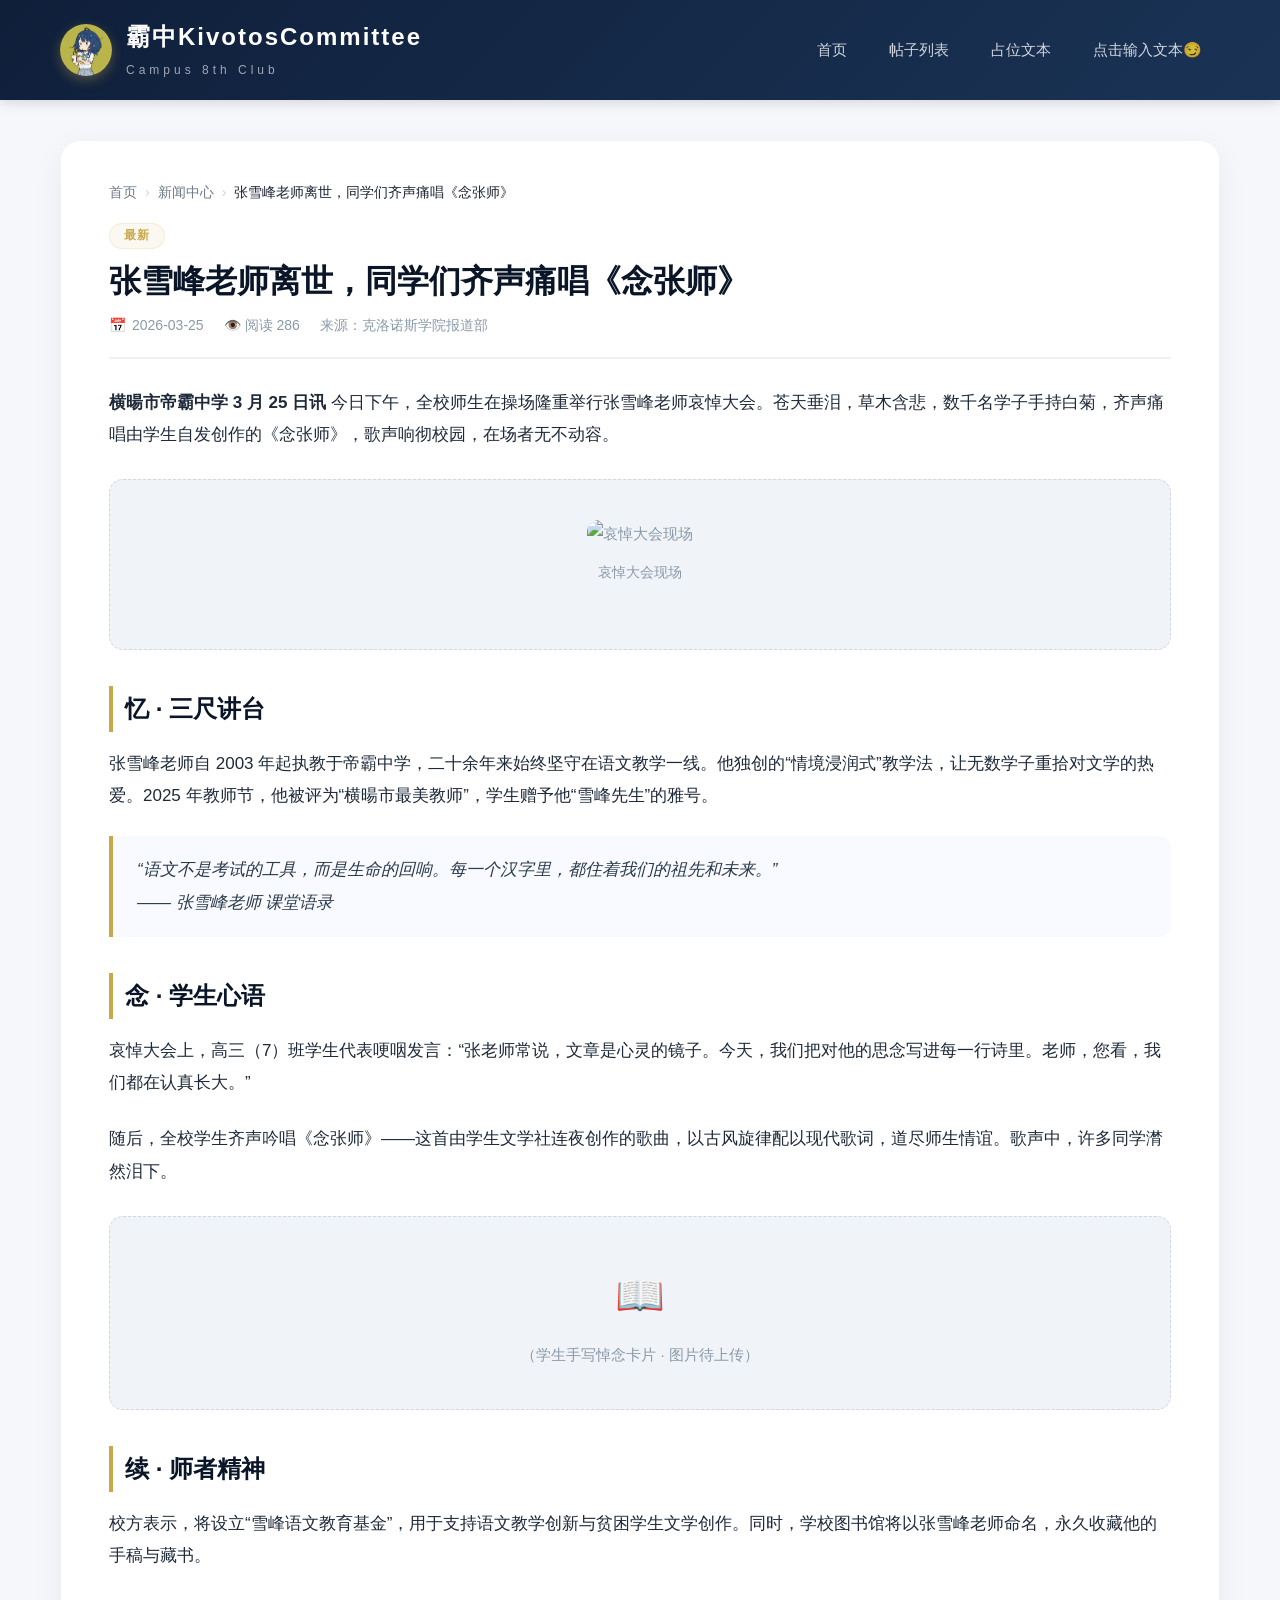
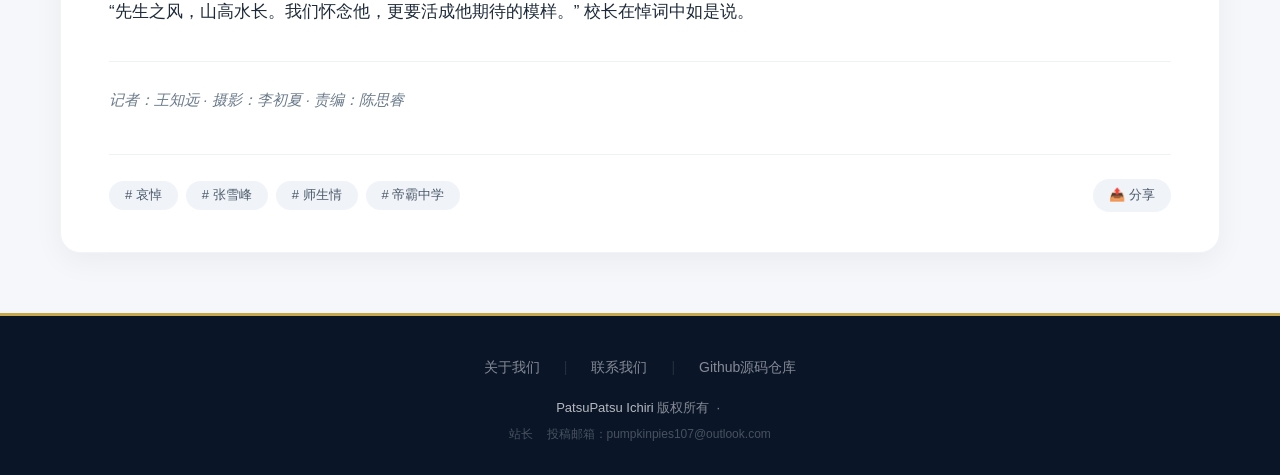
==== commit 960ceea8: "Update article0001.html" ====
--- a/articles/article0001.html
+++ b/articles/article0001.html
@@ -62,8 +62,8 @@
                     <p><strong>横暘市帝霸中学 3 月 25 日讯</strong> 今日下午，全校师生在操场隆重举行张雪峰老师哀悼大会。苍天垂泪，草木含悲，数千名学子手持白菊，齐声痛唱由学生自发创作的《念张师》，歌声响彻校园，在场者无不动容。</p>
 
                     <div class="img-placeholder">
-                        <i>🕯️</i>
-                        （哀悼大会现场 · 图片待上传）
+    <img src="/images/image1.png" alt="哀悼大会现场" style="width:100%; border-radius:12px;">
+    <p style="color:#8a9aa8; font-size:14px; margin-top:10px;">哀悼大会现场</p>
                     </div>
 
                     <h2>忆 · 三尺讲台</h2>
--- a/css/general.css
+++ b/css/general.css
@@ -222,29 +222,3 @@
         font-size: 13px;
     }
 }
-
-/* ===== 导航 ===== */
-.nav {
-    display: flex;
-    flex-wrap: nowrap;      /* 强制不换行 */
-    gap: 6px;
-    overflow-x: auto;       /* 窄屏时允许横向滚动 */
-    -webkit-overflow-scrolling: touch;
-    scrollbar-width: none;  /* 隐藏滚动条 Firefox */
-}
-
-.nav::-webkit-scrollbar {
-    display: none;          /* 隐藏滚动条 Chrome/Safari */
-}
-
-.nav a {
-    flex-shrink: 0;         /* 防止链接被压缩 */
-    white-space: nowrap;    /* 文字强制不换行 */
-    color: rgba(255, 255, 255, 0.8);
-    padding: 8px 18px;
-    border-radius: 30px;
-    font-size: 15px;
-    font-weight: 500;
-    transition: all 0.25s;
-    position: relative;
-}
